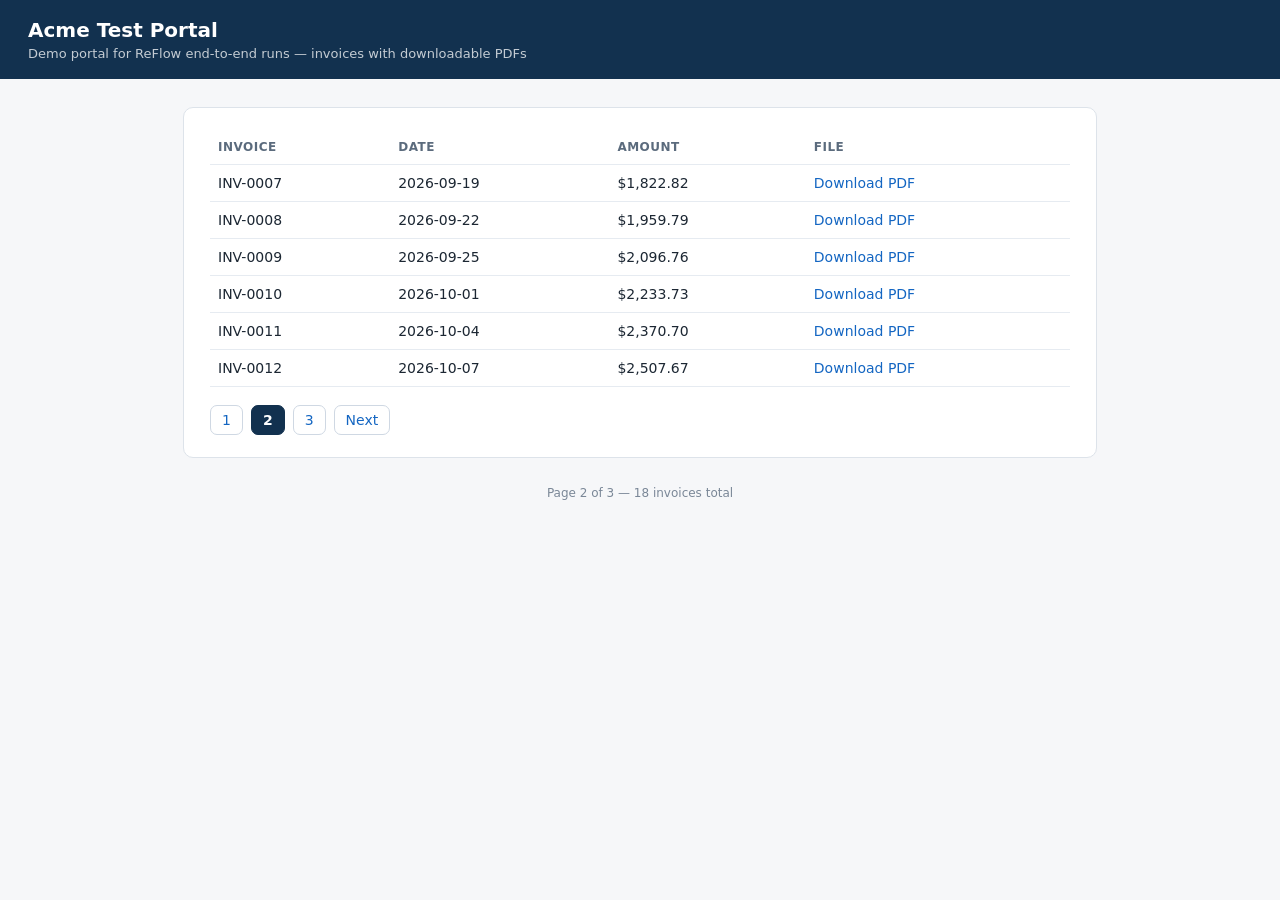
==== tools/test-portal/page2.html @ 2d23bb89 "test: add local invoice test portal (paginated list + PDFs) for E2E runs" ====
<!doctype html>
<html lang="en">
  <head>
    <meta charset="utf-8" />
    <meta name="viewport" content="width=device-width, initial-scale=1" />
    <title>Acme Invoices &mdash; Test Portal (Page 2 of 3)</title>
    <style>
    :root { font-family: system-ui, 'Segoe UI', Roboto, Arial, sans-serif; }
    body { margin: 0; background: #f6f7f9; color: #1c2733; }
    header { background: #12314f; color: #fff; padding: 18px 28px; }
    header h1 { margin: 0; font-size: 20px; }
    header p { margin: 4px 0 0; opacity: .75; font-size: 13px; }
    main { max-width: 860px; margin: 28px auto; background: #fff; border: 1px solid #dde3ea; border-radius: 10px; padding: 22px 26px; }
    table { width: 100%; border-collapse: collapse; font-size: 14px; }
    th, td { text-align: left; padding: 10px 8px; border-bottom: 1px solid #e6ebf1; }
    th { color: #5b6b7d; font-weight: 600; font-size: 12px; text-transform: uppercase; letter-spacing: .04em; }
    a { color: #1466c2; text-decoration: none; }
    a:hover { text-decoration: underline; }
    .pagination { margin-top: 18px; display: flex; gap: 8px; align-items: center; font-size: 14px; }
    .pagination a { padding: 6px 11px; border: 1px solid #cfd8e3; border-radius: 7px; }
    .pagination .current { padding: 6px 11px; border-radius: 7px; background: #12314f; color: #fff; border: 1px solid #12314f; font-weight: 600; }
    footer { text-align: center; color: #7a8797; font-size: 12px; margin: 18px 0 30px; }
</style>
  </head>
  <body>
    <header>
      <h1>Acme Test Portal</h1>
      <p>Demo portal for ReFlow end-to-end runs &mdash; invoices with downloadable PDFs</p>
    </header>
    <main>
      <table id="invoices">
        <thead>
          <tr><th>Invoice</th><th>Date</th><th>Amount</th><th>File</th></tr>
        </thead>
        <tbody>
        <tr>
          <td>INV-0007</td>
          <td>2026-09-19</td>
          <td>$1,822.82</td>
          <td><a class="download" href="pdfs/INV-0007.pdf" download="INV-0007.pdf">Download PDF</a></td>
        </tr>
        <tr>
          <td>INV-0008</td>
          <td>2026-09-22</td>
          <td>$1,959.79</td>
          <td><a class="download" href="pdfs/INV-0008.pdf" download="INV-0008.pdf">Download PDF</a></td>
        </tr>
        <tr>
          <td>INV-0009</td>
          <td>2026-09-25</td>
          <td>$2,096.76</td>
          <td><a class="download" href="pdfs/INV-0009.pdf" download="INV-0009.pdf">Download PDF</a></td>
        </tr>
        <tr>
          <td>INV-0010</td>
          <td>2026-10-01</td>
          <td>$2,233.73</td>
          <td><a class="download" href="pdfs/INV-0010.pdf" download="INV-0010.pdf">Download PDF</a></td>
        </tr>
        <tr>
          <td>INV-0011</td>
          <td>2026-10-04</td>
          <td>$2,370.70</td>
          <td><a class="download" href="pdfs/INV-0011.pdf" download="INV-0011.pdf">Download PDF</a></td>
        </tr>
        <tr>
          <td>INV-0012</td>
          <td>2026-10-07</td>
          <td>$2,507.67</td>
          <td><a class="download" href="pdfs/INV-0012.pdf" download="INV-0012.pdf">Download PDF</a></td>
        </tr>
        </tbody>
      </table>
      <nav class="pagination" aria-label="Pagination">
        <a href="index.html">1</a>
        <span class="current" aria-current="page">2</span>
        <a href="page3.html">3</a>
        <a rel="next" href="page3.html">Next</a>
      </nav>
    </main>
    <footer>Page 2 of 3 &mdash; 18 invoices total</footer>
  </body>
</html>
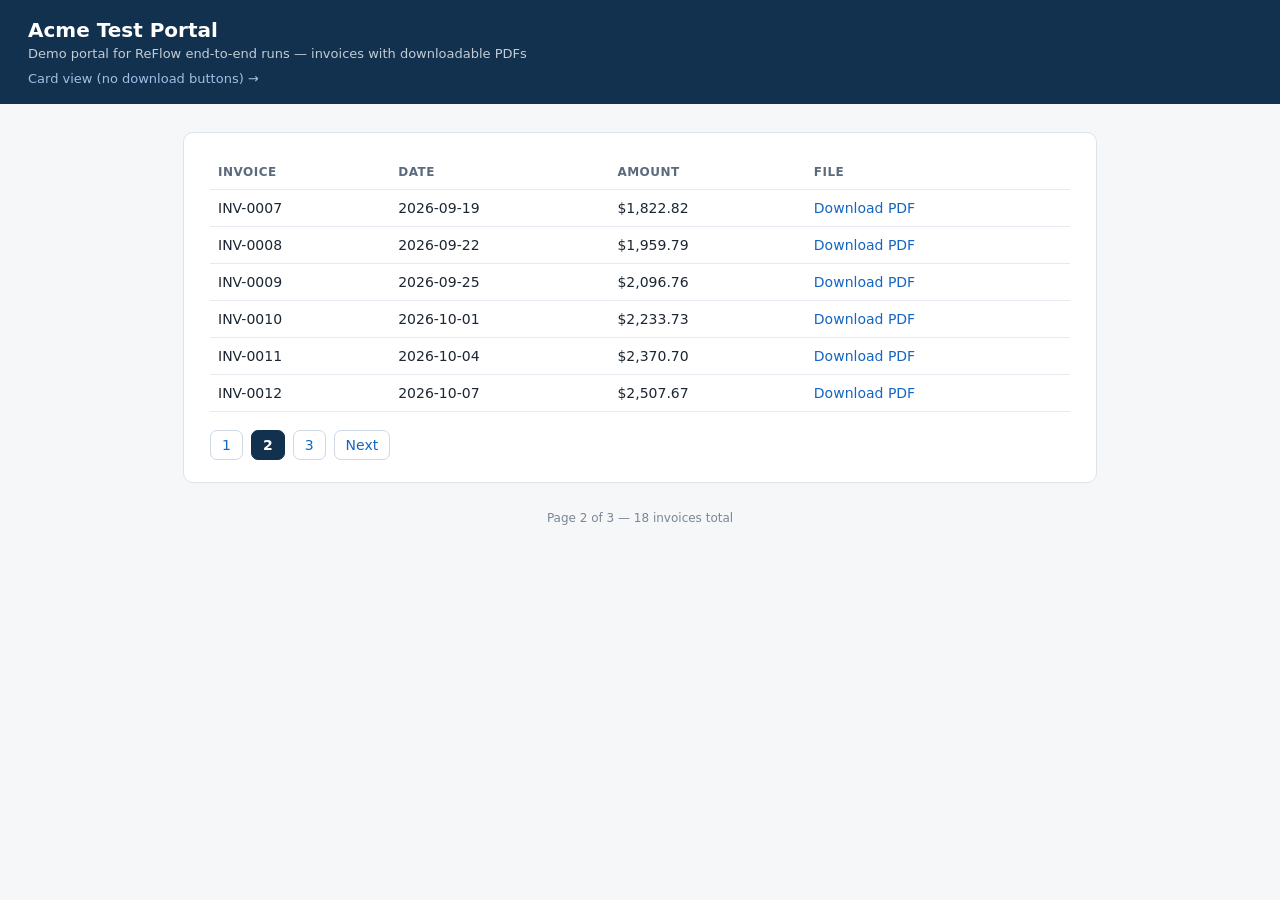
==== commit 95d4bac8: "test: add no-download invoice cards view to the local test portal cards.html renders the same 18 inv" ====
--- a/tools/test-portal/page2.html
+++ b/tools/test-portal/page2.html
@@ -20,12 +20,26 @@
     .pagination a { padding: 6px 11px; border: 1px solid #cfd8e3; border-radius: 7px; }
     .pagination .current { padding: 6px 11px; border-radius: 7px; background: #12314f; color: #fff; border: 1px solid #12314f; font-weight: 600; }
     footer { text-align: center; color: #7a8797; font-size: 12px; margin: 18px 0 30px; }
+    .views { margin-top: 10px; font-size: 13px; }
+    .views a { color: #9fc0e6; }
+    .note { background: #fff8e5; border: 1px solid #f0d999; color: #7a5b12; border-radius: 8px; padding: 10px 12px; font-size: 13px; margin-bottom: 16px; }
+    .cards { display: grid; grid-template-columns: repeat(auto-fill, minmax(250px, 1fr)); gap: 14px; }
+    .invoice-card { border: 1px solid #e2e8f0; border-radius: 12px; padding: 14px 16px; background: #fbfcfe; }
+    .invoice-card .card-top { display: flex; align-items: center; justify-content: space-between; margin-bottom: 10px; }
+    .invoice-card .inv-num { font-weight: 700; font-size: 15px; color: #12314f; }
+    .badge { font-size: 11px; font-weight: 600; padding: 3px 8px; border-radius: 999px; background: #fdecec; color: #b42318; border: 1px solid #f5c2c0; }
+    .invoice-card dl { margin: 0; display: grid; grid-template-columns: auto 1fr; gap: 4px 10px; font-size: 13px; }
+    .invoice-card dt { color: #7a8797; }
+    .invoice-card dd { margin: 0; }
 </style>
   </head>
   <body>
     <header>
       <h1>Acme Test Portal</h1>
       <p>Demo portal for ReFlow end-to-end runs &mdash; invoices with downloadable PDFs</p>
+      <nav class="views">
+        <a href="cards.html">Card view (no download buttons) &rarr;</a>
+      </nav>
     </header>
     <main>
       <table id="invoices">
